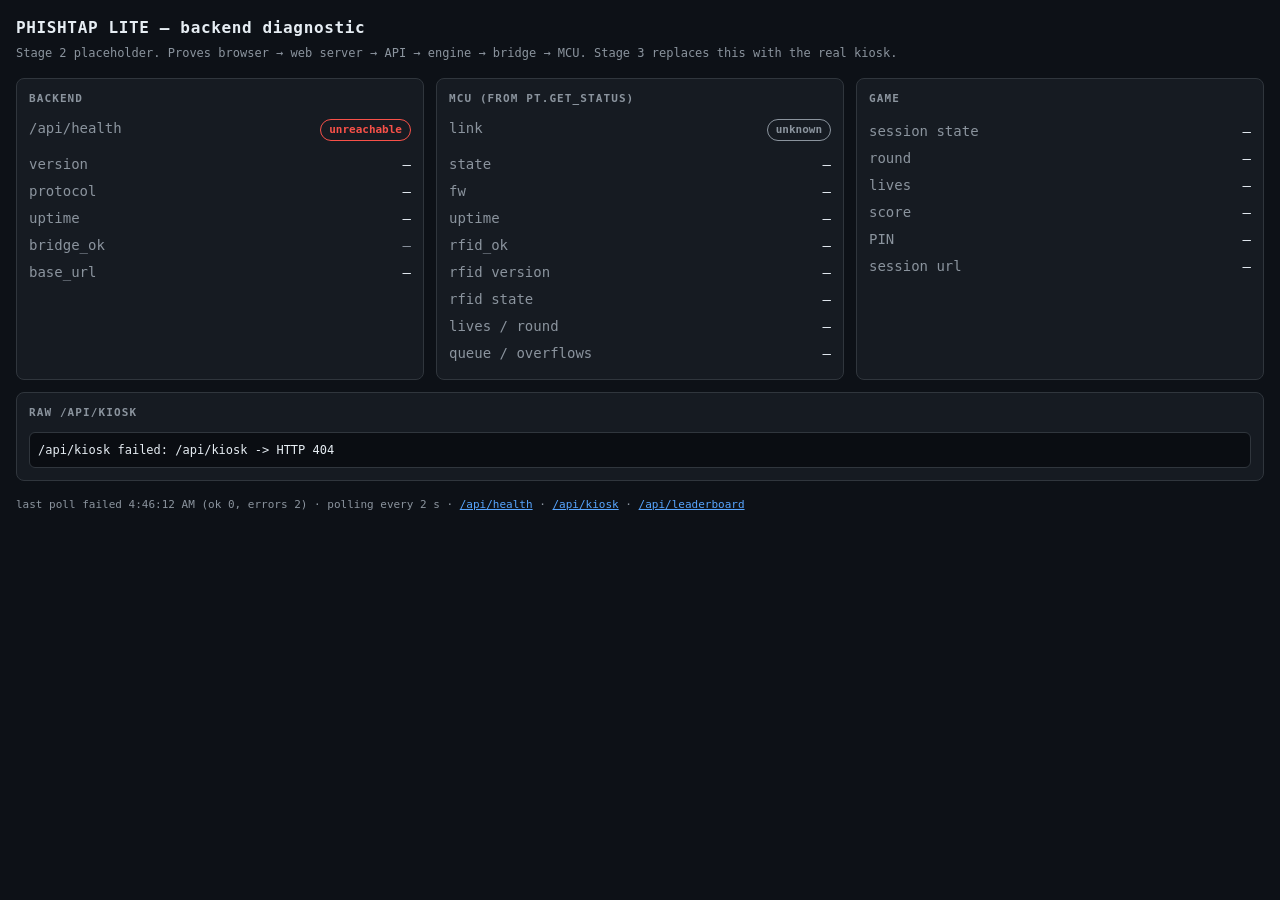
==== assets/index.html @ 0029d261 "add a diagnostic page so the backend can be verified before the frontend the web ui brick starts fin" ====
<!DOCTYPE html>
<html lang="en">
<head>
<meta charset="utf-8">
<meta name="viewport" content="width=device-width, initial-scale=1">
<title>PhishTap Lite — backend diagnostic</title>
<!--
  STAGE 2 DIAGNOSTIC PLACEHOLDER.

  This is NOT the kiosk. Stage 3 replaces it with the real attract-mode screen,
  QR code and leaderboard. It exists for one reason: to prove the whole backend
  stack works end to end before any frontend is built on top of it.

  What it exercises, in order:
    browser  ->  WebUI brick (FastAPI + Uvicorn, port 7000)
             ->  /api/health and /api/kiosk
             ->  ApiService  ->  GameEngine  ->  BridgePort
             ->  arduino.app_utils.Bridge.call  ->  arduino-router
             ->  the MCU's provide_safe handler  ->  back again

  If the MCU panel below shows a real state and a non-zero uptime, every one of
  those hops is working. If it shows "no link", the failure is in the bridge or
  the firmware, not in the web layer.

  Deliberately self-contained: no CDN, no external font, no build step. The
  architecture forbids external requests (docs/ARCHITECTURE.md §7) and a
  diagnostic that needs internet to load is useless at an offline demo.
-->
<style>
  :root {
    --bg: #0d1117; --panel: #161b22; --border: #30363d;
    --fg: #e6edf3; --dim: #8b949e;
    --ok: #3fb950; --bad: #f85149; --warn: #d29922; --accent: #58a6ff;
  }
  * { box-sizing: border-box; }
  body {
    margin: 0; padding: 16px; background: var(--bg); color: var(--fg);
    font: 14px/1.5 ui-monospace, SFMono-Regular, Menlo, Consolas, monospace;
  }
  h1 { font-size: 16px; margin: 0 0 4px; letter-spacing: .04em; }
  .sub { color: var(--dim); font-size: 12px; margin-bottom: 16px; }
  .grid { display: grid; gap: 12px; grid-template-columns: repeat(auto-fit, minmax(320px, 1fr)); }
  .card { background: var(--panel); border: 1px solid var(--border); border-radius: 8px; padding: 12px; }
  .card h2 {
    font-size: 11px; text-transform: uppercase; letter-spacing: .1em;
    color: var(--dim); margin: 0 0 10px; font-weight: 600;
  }
  .big { font-size: 22px; font-weight: 700; }
  .ok   { color: var(--ok); }
  .bad  { color: var(--bad); }
  .warn { color: var(--warn); }
  .dim  { color: var(--dim); }
  table { width: 100%; border-collapse: collapse; }
  td { padding: 3px 0; vertical-align: top; }
  td:first-child { color: var(--dim); white-space: nowrap; padding-right: 12px; }
  td:last-child { text-align: right; word-break: break-all; }
  pre {
    margin: 0; padding: 8px; background: #0a0d12; border: 1px solid var(--border);
    border-radius: 6px; overflow: auto; max-height: 320px;
    font-size: 12px; white-space: pre-wrap; word-break: break-word;
  }
  .pill {
    display: inline-block; padding: 2px 8px; border-radius: 999px;
    border: 1px solid currentColor; font-size: 11px; font-weight: 700;
  }
  .foot { margin-top: 16px; color: var(--dim); font-size: 11px; }
  a { color: var(--accent); }
  .row { display: flex; justify-content: space-between; align-items: baseline; gap: 8px; }
</style>
</head>
<body>

<h1>PHISHTAP LITE &mdash; backend diagnostic</h1>
<div class="sub">
  Stage 2 placeholder. Proves browser &rarr; web server &rarr; API &rarr; engine
  &rarr; bridge &rarr; MCU. Stage 3 replaces this with the real kiosk.
</div>

<div class="grid">

  <div class="card">
    <h2>Backend</h2>
    <div class="row">
      <span class="dim">/api/health</span>
      <span id="health-state" class="pill dim">waiting</span>
    </div>
    <table style="margin-top:10px">
      <tr><td>version</td><td id="h-version">&mdash;</td></tr>
      <tr><td>protocol</td><td id="h-proto">&mdash;</td></tr>
      <tr><td>uptime</td><td id="h-uptime">&mdash;</td></tr>
      <tr><td>bridge_ok</td><td id="h-bridge">&mdash;</td></tr>
      <tr><td>base_url</td><td id="h-baseurl">&mdash;</td></tr>
    </table>
  </div>

  <div class="card">
    <h2>MCU (from pt.get_status)</h2>
    <div class="row">
      <span class="dim">link</span>
      <span id="mcu-link" class="pill dim">unknown</span>
    </div>
    <table style="margin-top:10px">
      <tr><td>state</td><td id="m-state">&mdash;</td></tr>
      <tr><td>fw</td><td id="m-fw">&mdash;</td></tr>
      <tr><td>uptime</td><td id="m-uptime">&mdash;</td></tr>
      <tr><td>rfid_ok</td><td id="m-rfid">&mdash;</td></tr>
      <tr><td>rfid version</td><td id="m-rfidver">&mdash;</td></tr>
      <tr><td>rfid state</td><td id="m-rfidstate">&mdash;</td></tr>
      <tr><td>lives / round</td><td id="m-lives">&mdash;</td></tr>
      <tr><td>queue / overflows</td><td id="m-queue">&mdash;</td></tr>
    </table>
  </div>

  <div class="card">
    <h2>Game</h2>
    <table>
      <tr><td>session state</td><td id="g-state">&mdash;</td></tr>
      <tr><td>round</td><td id="g-round">&mdash;</td></tr>
      <tr><td>lives</td><td id="g-lives">&mdash;</td></tr>
      <tr><td>score</td><td id="g-score">&mdash;</td></tr>
      <tr><td>PIN</td><td id="g-pin">&mdash;</td></tr>
      <tr><td>session url</td><td id="g-url">&mdash;</td></tr>
    </table>
  </div>

  <div class="card" style="grid-column: 1 / -1">
    <h2>Raw /api/kiosk</h2>
    <pre id="raw">waiting for the first response&hellip;</pre>
  </div>

</div>

<div class="foot">
  <span id="last-poll">never polled</span> &middot;
  polling every 2 s &middot;
  <a href="/api/health" target="_blank">/api/health</a> &middot;
  <a href="/api/kiosk" target="_blank">/api/kiosk</a> &middot;
  <a href="/api/leaderboard" target="_blank">/api/leaderboard</a>
</div>

<script>
"use strict";

// Everything is defensive: a missing field must render as a dash, never throw.
// A diagnostic page that blanks out on an unexpected payload shape is worse than
// no diagnostic page, because it hides the very thing being diagnosed.
function $(id) { return document.getElementById(id); }

function text(id, value) {
  var el = $(id);
  if (!el) return;
  el.textContent = (value === undefined || value === null || value === "") ? "\u2014" : String(value);
}

function pill(id, label, cls) {
  var el = $(id);
  if (!el) return;
  el.textContent = label;
  el.className = "pill " + cls;
}

function bool(id, value, goodWord, badWord) {
  var el = $(id);
  if (!el) return;
  if (value === true)       { el.textContent = goodWord || "yes"; el.className = "ok"; }
  else if (value === false) { el.textContent = badWord  || "no";  el.className = "bad"; }
  else                      { el.textContent = "\u2014";          el.className = "dim"; }
}

function fmtUptime(ms) {
  if (typeof ms !== "number") return null;
  var s = Math.floor(ms / 1000);
  var m = Math.floor(s / 60);
  s = s % 60;
  return m > 0 ? (m + "m " + s + "s") : (s + "s");
}

var pollCount = 0;
var errorCount = 0;

async function getJSON(url) {
  var res = await fetch(url, { cache: "no-store" });
  if (!res.ok) throw new Error(url + " -> HTTP " + res.status);
  return res.json();
}

async function pollHealth() {
  try {
    var d = await getJSON("/api/health");
    // The API envelope is {ok, data} or {ok:false, err}; unwrap defensively.
    var h = (d && d.data) ? d.data : d;
    pollCount++;
    pill("health-state", "reachable", "ok");
    text("h-version", h.version);
    text("h-proto", h.proto);
    text("h-uptime", (typeof h.uptime_s === "number") ? (h.uptime_s + " s") : null);
    bool("h-bridge", h.bridge_ok, "LINK UP", "NO LINK");
    text("h-baseurl", h.base_url);
    return h;
  } catch (e) {
    errorCount++;
    pill("health-state", "unreachable", "bad");
    text("h-version", null); text("h-proto", null); text("h-uptime", null);
    bool("h-bridge", null); text("h-baseurl", null);
    $("raw").textContent = "/api/health failed: " + e.message;
    return null;
  }
}

async function pollKiosk() {
  try {
    var d = await getJSON("/api/kiosk");
    var k = (d && d.data) ? d.data : d;

    $("raw").textContent = JSON.stringify(k, null, 2);

    // MCU block. `mcu` is whatever pt.get_status returned, mirrored by the engine.
    var m = k.mcu || k.status || {};
    var linkUp = (m.state !== undefined) || (k.bridge_ok === true);
    if (m.state) {
      pill("mcu-link", "LINK UP", "ok");
    } else if (k.bridge_ok === false) {
      pill("mcu-link", "NO LINK", "bad");
    } else {
      pill("mcu-link", "no data", "warn");
    }

    text("m-state", m.state);
    text("m-fw", m.fw);
    text("m-uptime", fmtUptime(m.uptime_ms));
    bool("m-rfid", m.rfid_ok, "ok", "FAULT");
    if (m.rfid_version !== undefined && m.rfid_version !== null) {
      var ver = Number(m.rfid_version).toString(16).toUpperCase();
      text("m-rfidver", "0x" + (ver.length < 2 ? "0" + ver : ver) +
           (m.rfid_version_documented ? "" : "  (clone die)"));
    } else {
      text("m-rfidver", null);
    }
    text("m-rfidstate", m.rfid_state);
    text("m-lives", (m.lives !== undefined) ? (m.lives + " / " + (m.round || 0)) : null);
    text("m-queue", (m.queue_len !== undefined)
         ? (m.queue_len + " / " + (m.overflows || 0) + " ovf") : null);

    // Game block.
    text("g-state", k.state);
    text("g-round", k.round);
    text("g-lives", k.lives);
    text("g-score", k.score);
    var s = k.session || {};
    text("g-pin", s.pin);
    text("g-url", s.url);

    $("last-poll").textContent = "last poll " + new Date().toLocaleTimeString() +
      "  (ok " + pollCount + ", errors " + errorCount + ")";
  } catch (e) {
    errorCount++;
    $("raw").textContent = "/api/kiosk failed: " + e.message;
    $("last-poll").textContent = "last poll failed " + new Date().toLocaleTimeString() +
      "  (ok " + pollCount + ", errors " + errorCount + ")";
  }
}

async function tick() {
  await pollHealth();
  await pollKiosk();
}

tick();
setInterval(tick, 2000);
</script>

</body>
</html>
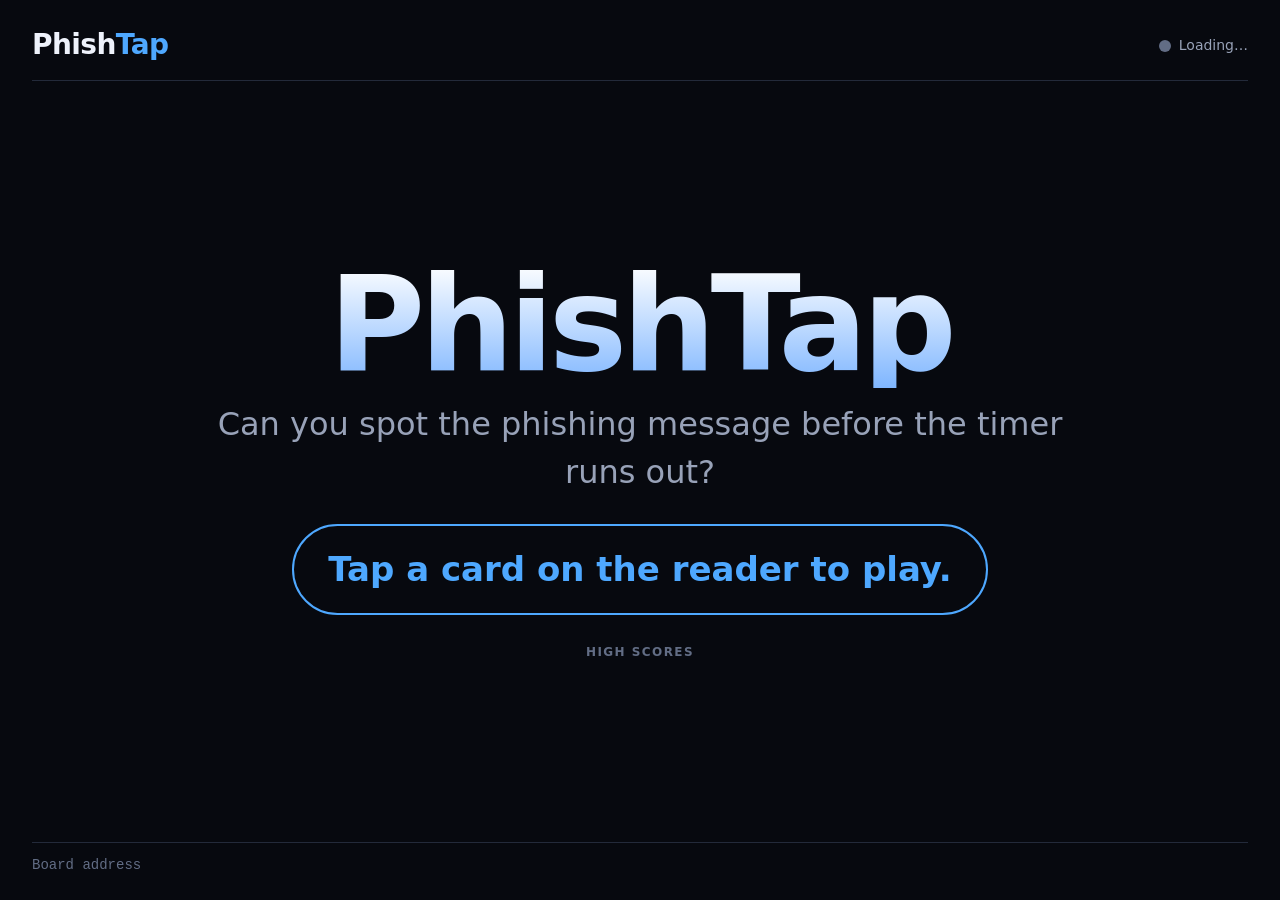
==== commit 7ce4acc5: "build the frontend: kiosk, game, review, join and admin five pages, a shared stylesheet, a strings f" ====
--- a/assets/index.html
+++ b/assets/index.html
@@ -3,271 +3,329 @@
 <head>
 <meta charset="utf-8">
 <meta name="viewport" content="width=device-width, initial-scale=1">
-<title>PhishTap Lite — backend diagnostic</title>
+<title>PhishTap — console</title>
+<meta name="robots" content="noindex, nofollow">
 <!--
-  STAGE 2 DIAGNOSTIC PLACEHOLDER.
-
-  This is NOT the kiosk. Stage 3 replaces it with the real attract-mode screen,
-  QR code and leaderboard. It exists for one reason: to prove the whole backend
-  stack works end to end before any frontend is built on top of it.
-
-  What it exercises, in order:
-    browser  ->  WebUI brick (FastAPI + Uvicorn, port 7000)
-             ->  /api/health and /api/kiosk
-             ->  ApiService  ->  GameEngine  ->  BridgePort
-             ->  arduino.app_utils.Bridge.call  ->  arduino-router
-             ->  the MCU's provide_safe handler  ->  back again
-
-  If the MCU panel below shows a real state and a non-zero uptime, every one of
-  those hops is working. If it shows "no link", the failure is in the bridge or
-  the firmware, not in the web layer.
-
-  Deliberately self-contained: no CDN, no external font, no build step. The
-  architecture forbids external requests (docs/ARCHITECTURE.md §7) and a
-  diagnostic that needs internet to load is useless at an offline demo.
+  PhishTap Lite — KIOSK PAGE.
+
+  This is the laptop screen the audience watches. It is served as index.html
+  because the WebUI brick requires an index.html in its assets directory and
+  raises RuntimeError at startup without one.
+
+  It has four jobs, in order of importance:
+    1. Show a QR code and PIN so a phone can join.
+    2. Mirror the live game so the audience can follow along.
+    3. Say loudly when the console is not responding, because a silent black
+       screen at a demo reads as "their project is broken" rather than "the
+       board is unplugged".
+    4. Look like an arcade cabinet, not a dashboard.
+
+  All state arrives over Socket.IO in the "kiosk" room, with REST /api/kiosk as
+  the fallback and as the initial paint. The page works with the socket entirely
+  unavailable; it just polls instead.
+
+  No external requests. No CDN. See LICENSES.md for the vendored libraries.
 -->
+<link rel="stylesheet" href="css/app.css">
 <style>
-  :root {
-    --bg: #0d1117; --panel: #161b22; --border: #30363d;
-    --fg: #e6edf3; --dim: #8b949e;
-    --ok: #3fb950; --bad: #f85149; --warn: #d29922; --accent: #58a6ff;
-  }
-  * { box-sizing: border-box; }
-  body {
-    margin: 0; padding: 16px; background: var(--bg); color: var(--fg);
-    font: 14px/1.5 ui-monospace, SFMono-Regular, Menlo, Consolas, monospace;
-  }
-  h1 { font-size: 16px; margin: 0 0 4px; letter-spacing: .04em; }
-  .sub { color: var(--dim); font-size: 12px; margin-bottom: 16px; }
-  .grid { display: grid; gap: 12px; grid-template-columns: repeat(auto-fit, minmax(320px, 1fr)); }
-  .card { background: var(--panel); border: 1px solid var(--border); border-radius: 8px; padding: 12px; }
-  .card h2 {
-    font-size: 11px; text-transform: uppercase; letter-spacing: .1em;
-    color: var(--dim); margin: 0 0 10px; font-weight: 600;
-  }
-  .big { font-size: 22px; font-weight: 700; }
-  .ok   { color: var(--ok); }
-  .bad  { color: var(--bad); }
-  .warn { color: var(--warn); }
-  .dim  { color: var(--dim); }
-  table { width: 100%; border-collapse: collapse; }
-  td { padding: 3px 0; vertical-align: top; }
-  td:first-child { color: var(--dim); white-space: nowrap; padding-right: 12px; }
-  td:last-child { text-align: right; word-break: break-all; }
-  pre {
-    margin: 0; padding: 8px; background: #0a0d12; border: 1px solid var(--border);
-    border-radius: 6px; overflow: auto; max-height: 320px;
-    font-size: 12px; white-space: pre-wrap; word-break: break-word;
-  }
-  .pill {
-    display: inline-block; padding: 2px 8px; border-radius: 999px;
-    border: 1px solid currentColor; font-size: 11px; font-weight: 700;
-  }
-  .foot { margin-top: 16px; color: var(--dim); font-size: 11px; }
-  a { color: var(--accent); }
-  .row { display: flex; justify-content: space-between; align-items: baseline; gap: 8px; }
+  /* ── Kiosk-specific ──────────────────────────────────────────────────────
+   * Type is scaled up hard. This page is read from three metres away by people
+   * standing, on a laptop that is probably at 1366x768 and probably has a
+   * reflection on it. Anything under about 18px is decoration.
+   */
+  body { font-size: 18px; }
+
+  .kiosk {
+    min-height: 100vh;
+    display: flex;
+    flex-direction: column;
+    padding: 24px 32px;
+    gap: 20px;
+  }
+
+  .kiosk-head {
+    display: flex;
+    justify-content: space-between;
+    align-items: center;
+    gap: 16px;
+    border-bottom: 1px solid var(--border);
+    padding-bottom: 14px;
+  }
+
+  .kiosk-brand { font-size: 28px; font-weight: 800; letter-spacing: -0.02em; }
+  .kiosk-brand span { color: var(--accent); }
+
+  .kiosk-body { flex: 1; display: flex; align-items: center; justify-content: center; }
+
+  .kiosk-foot {
+    display: flex;
+    justify-content: space-between;
+    align-items: center;
+    gap: 16px;
+    border-top: 1px solid var(--border);
+    padding-top: 12px;
+    font-size: 14px;
+    color: var(--fg-faint);
+    font-family: var(--font-mono);
+  }
+
+  /* Attract mode */
+  .attract { text-align: center; max-width: 900px; }
+  .attract-title {
+    font-size: clamp(56px, 11vw, 132px);
+    font-weight: 900;
+    letter-spacing: -0.04em;
+    line-height: 0.95;
+    margin: 0;
+    background: linear-gradient(180deg, #ffffff 0%, #7fb6ff 100%);
+    -webkit-background-clip: text;
+    background-clip: text;
+    color: transparent;
+  }
+  .attract-tag { font-size: clamp(20px, 2.6vw, 32px); color: var(--fg-dim); margin: 12px 0 28px; }
+  .attract-cta {
+    display: inline-block;
+    font-size: clamp(22px, 3vw, 34px);
+    font-weight: 800;
+    padding: 18px 34px;
+    border-radius: 999px;
+    border: 2px solid var(--accent);
+    color: var(--accent);
+  }
+
+  /* Join panel: QR + PIN side by side */
+  .join {
+    display: grid;
+    grid-template-columns: auto auto;
+    gap: 40px;
+    align-items: center;
+    justify-content: center;
+  }
+  @media (max-width: 820px) { .join { grid-template-columns: 1fr; gap: 24px; } }
+
+  .qr-box {
+    background: #fff;
+    padding: 16px;
+    border-radius: var(--radius-lg);
+    line-height: 0;
+  }
+  .qr-box img, .qr-box canvas { display: block; }
+  .qr-fallback {
+    line-height: 1.4;
+    color: #111;
+    font-family: var(--font-mono);
+    font-size: 13px;
+    max-width: 240px;
+    word-break: break-all;
+  }
+
+  .pin-panel { text-align: left; }
+  .pin-label { font-size: 20px; color: var(--fg-dim); text-transform: uppercase; letter-spacing: 0.1em; }
+  .pin-digits {
+    font-size: clamp(56px, 9vw, 96px);
+    font-weight: 900;
+    letter-spacing: 0.14em;
+    font-family: var(--font-mono);
+    color: var(--warn);
+    line-height: 1.1;
+  }
+  .pin-expiry { font-size: 18px; color: var(--fg-dim); margin-top: 8px; }
+
+  /* Live game mirror */
+  .mirror { width: 100%; max-width: 1000px; }
+  .mirror-stats {
+    display: grid;
+    grid-template-columns: repeat(3, 1fr);
+    gap: 16px;
+    margin-bottom: 24px;
+  }
+  .stat {
+    background: var(--bg-raised);
+    border: 1px solid var(--border);
+    border-radius: var(--radius-lg);
+    padding: 16px 20px;
+    text-align: center;
+  }
+  .stat-k { font-size: 14px; text-transform: uppercase; letter-spacing: 0.1em; color: var(--fg-faint); }
+  .stat-v { font-size: clamp(36px, 5vw, 56px); font-weight: 900; line-height: 1.1; font-variant-numeric: tabular-nums; }
+  .stat-v.lives { color: var(--phish); letter-spacing: 0.08em; }
+
+  .mirror-msg {
+    background: var(--bg-raised);
+    border: 1px solid var(--border);
+    border-left: 6px solid var(--accent);
+    border-radius: var(--radius-lg);
+    padding: 20px 24px;
+    max-height: 46vh;
+    overflow: auto;
+  }
+  .mirror-msg-head { display: flex; justify-content: space-between; gap: 12px; margin-bottom: 10px; }
+  .mirror-sender { font-weight: 700; font-size: 20px; }
+  .mirror-subject { color: var(--fg-dim); font-size: 18px; margin-bottom: 12px; }
+  .mirror-body { font-size: 20px; line-height: 1.55; white-space: pre-wrap; word-break: break-word; }
+
+  /* Game over */
+  .over { text-align: center; }
+  .over-score {
+    font-size: clamp(80px, 16vw, 190px);
+    font-weight: 900;
+    line-height: 0.9;
+    color: var(--warn);
+    font-variant-numeric: tabular-nums;
+  }
+  .over-who { font-size: clamp(24px, 3.4vw, 40px); margin-top: 8px; }
+  .over-why { font-size: 20px; color: var(--fg-dim); margin-top: 12px; }
+
+  /* Leaderboard */
+  .board { width: 100%; max-width: 720px; margin: 28px auto 0; }
+  .board-row {
+    display: grid;
+    grid-template-columns: 48px 1fr auto;
+    gap: 12px;
+    align-items: center;
+    padding: 10px 14px;
+    border-radius: var(--radius);
+    font-size: 20px;
+  }
+  .board-row:nth-child(odd) { background: rgba(255,255,255,0.03); }
+  .board-rank { color: var(--fg-faint); font-weight: 800; font-variant-numeric: tabular-nums; }
+  .board-row:first-child .board-rank { color: var(--warn); }
+  .board-name { font-weight: 700; overflow: hidden; text-overflow: ellipsis; white-space: nowrap; }
+  .board-score { font-family: var(--font-mono); font-weight: 800; font-variant-numeric: tabular-nums; }
+
+  /* Status dot in the header */
+  .link-dot {
+    display: inline-block;
+    width: 12px; height: 12px;
+    border-radius: 50%;
+    background: var(--safe);
+    margin-right: 8px;
+    vertical-align: middle;
+  }
+  .link-dot.down { background: var(--phish); }
+  .link-dot.unknown { background: var(--fg-faint); }
+
+  .fault-banner {
+    font-size: 22px;
+    font-weight: 700;
+    padding: 16px 20px;
+    border-radius: var(--radius);
+    text-align: center;
+  }
+
+  /* Full-screen flash on a round result, so the audience sees the outcome even
+   * from the back of the room. Brief and colour-only: no text, because reading
+   * text from three metres away while it flashes is not possible anyway. */
+  .flash-overlay {
+    position: fixed;
+    inset: 0;
+    pointer-events: none;
+    opacity: 0;
+    z-index: 50;
+  }
+  .flash-overlay.good { background: var(--safe); animation: pt-flash 700ms ease-out; }
+  .flash-overlay.bad  { background: var(--phish); animation: pt-flash 700ms ease-out; }
 </style>
 </head>
 <body>
 
-<h1>PHISHTAP LITE &mdash; backend diagnostic</h1>
-<div class="sub">
-  Stage 2 placeholder. Proves browser &rarr; web server &rarr; API &rarr; engine
-  &rarr; bridge &rarr; MCU. Stage 3 replaces this with the real kiosk.
+<div class="kiosk">
+
+  <header class="kiosk-head">
+    <div class="kiosk-brand">Phish<span>Tap</span></div>
+    <div id="link-status" class="small muted">
+      <span id="link-dot" class="link-dot unknown"></span><span id="link-text">connecting…</span>
+    </div>
+  </header>
+
+  <!-- Hardware / link fault. Shown above everything else, because nothing else on
+       the page can be trusted while the console is unreachable. -->
+  <div id="fault" class="banner banner-error fault-banner is-hidden" role="alert"></div>
+
+  <main class="kiosk-body">
+
+    <!-- ATTRACT: no session -->
+    <section id="view-attract" class="attract is-hidden">
+      <h1 class="attract-title" id="attract-title">PhishTap</h1>
+      <p class="attract-tag" id="attract-tag"></p>
+      <div class="attract-cta pulse" id="attract-cta"></div>
+
+      <div class="board" id="board-wrap">
+        <div class="eyebrow center" id="board-title"></div>
+        <div id="board-list"></div>
+      </div>
+    </section>
+
+    <!-- JOIN: session created, waiting for a phone -->
+    <section id="view-join" class="is-hidden">
+      <div class="join">
+        <div>
+          <div class="qr-box" id="qr"></div>
+          <p class="hint center" id="qr-url" style="margin-top:12px; max-width:260px;"></p>
+        </div>
+        <div class="pin-panel">
+          <div class="pin-label" id="pin-label"></div>
+          <div class="pin-digits" id="pin-digits">----</div>
+          <div class="pin-expiry" id="pin-expiry"></div>
+          <p class="muted" id="join-hint" style="margin-top:20px; max-width:340px;"></p>
+        </div>
+      </div>
+    </section>
+
+    <!-- PLAYING: mirror the phone -->
+    <section id="view-play" class="mirror is-hidden">
+      <div class="mirror-stats">
+        <div class="stat">
+          <div class="stat-k" id="k-round"></div>
+          <div class="stat-v" id="v-round">0</div>
+        </div>
+        <div class="stat">
+          <div class="stat-k" id="k-lives"></div>
+          <div class="stat-v lives" id="v-lives">♥♥♥</div>
+        </div>
+        <div class="stat">
+          <div class="stat-k" id="k-score"></div>
+          <div class="stat-v" id="v-score">0</div>
+        </div>
+      </div>
+      <div class="mirror-msg">
+        <div class="mirror-msg-head">
+          <div class="mirror-sender" id="m-sender"></div>
+          <div class="pill pill-dim" id="m-channel"></div>
+        </div>
+        <div class="mirror-subject" id="m-subject"></div>
+        <div class="mirror-body" id="m-body"></div>
+      </div>
+      <p class="center muted" id="play-who" style="margin-top:16px;"></p>
+    </section>
+
+    <!-- OVER -->
+    <section id="view-over" class="over is-hidden">
+      <div class="eyebrow" id="over-eyebrow"></div>
+      <div class="over-score" id="over-score">0</div>
+      <div class="over-who" id="over-who"></div>
+      <div class="over-why" id="over-why"></div>
+      <div class="board" id="over-board-wrap">
+        <div class="eyebrow center" id="over-board-title"></div>
+        <div id="over-board-list"></div>
+      </div>
+    </section>
+
+  </main>
+
+  <footer class="kiosk-foot">
+    <span id="foot-left"></span>
+    <span id="foot-right"></span>
+  </footer>
+
 </div>
 
-<div class="grid">
-
-  <div class="card">
-    <h2>Backend</h2>
-    <div class="row">
-      <span class="dim">/api/health</span>
-      <span id="health-state" class="pill dim">waiting</span>
-    </div>
-    <table style="margin-top:10px">
-      <tr><td>version</td><td id="h-version">&mdash;</td></tr>
-      <tr><td>protocol</td><td id="h-proto">&mdash;</td></tr>
-      <tr><td>uptime</td><td id="h-uptime">&mdash;</td></tr>
-      <tr><td>bridge_ok</td><td id="h-bridge">&mdash;</td></tr>
-      <tr><td>base_url</td><td id="h-baseurl">&mdash;</td></tr>
-    </table>
-  </div>
-
-  <div class="card">
-    <h2>MCU (from pt.get_status)</h2>
-    <div class="row">
-      <span class="dim">link</span>
-      <span id="mcu-link" class="pill dim">unknown</span>
-    </div>
-    <table style="margin-top:10px">
-      <tr><td>state</td><td id="m-state">&mdash;</td></tr>
-      <tr><td>fw</td><td id="m-fw">&mdash;</td></tr>
-      <tr><td>uptime</td><td id="m-uptime">&mdash;</td></tr>
-      <tr><td>rfid_ok</td><td id="m-rfid">&mdash;</td></tr>
-      <tr><td>rfid version</td><td id="m-rfidver">&mdash;</td></tr>
-      <tr><td>rfid state</td><td id="m-rfidstate">&mdash;</td></tr>
-      <tr><td>lives / round</td><td id="m-lives">&mdash;</td></tr>
-      <tr><td>queue / overflows</td><td id="m-queue">&mdash;</td></tr>
-    </table>
-  </div>
-
-  <div class="card">
-    <h2>Game</h2>
-    <table>
-      <tr><td>session state</td><td id="g-state">&mdash;</td></tr>
-      <tr><td>round</td><td id="g-round">&mdash;</td></tr>
-      <tr><td>lives</td><td id="g-lives">&mdash;</td></tr>
-      <tr><td>score</td><td id="g-score">&mdash;</td></tr>
-      <tr><td>PIN</td><td id="g-pin">&mdash;</td></tr>
-      <tr><td>session url</td><td id="g-url">&mdash;</td></tr>
-    </table>
-  </div>
-
-  <div class="card" style="grid-column: 1 / -1">
-    <h2>Raw /api/kiosk</h2>
-    <pre id="raw">waiting for the first response&hellip;</pre>
-  </div>
-
-</div>
-
-<div class="foot">
-  <span id="last-poll">never polled</span> &middot;
-  polling every 2 s &middot;
-  <a href="/api/health" target="_blank">/api/health</a> &middot;
-  <a href="/api/kiosk" target="_blank">/api/kiosk</a> &middot;
-  <a href="/api/leaderboard" target="_blank">/api/leaderboard</a>
-</div>
-
-<script>
-"use strict";
-
-// Everything is defensive: a missing field must render as a dash, never throw.
-// A diagnostic page that blanks out on an unexpected payload shape is worse than
-// no diagnostic page, because it hides the very thing being diagnosed.
-function $(id) { return document.getElementById(id); }
-
-function text(id, value) {
-  var el = $(id);
-  if (!el) return;
-  el.textContent = (value === undefined || value === null || value === "") ? "\u2014" : String(value);
-}
-
-function pill(id, label, cls) {
-  var el = $(id);
-  if (!el) return;
-  el.textContent = label;
-  el.className = "pill " + cls;
-}
-
-function bool(id, value, goodWord, badWord) {
-  var el = $(id);
-  if (!el) return;
-  if (value === true)       { el.textContent = goodWord || "yes"; el.className = "ok"; }
-  else if (value === false) { el.textContent = badWord  || "no";  el.className = "bad"; }
-  else                      { el.textContent = "\u2014";          el.className = "dim"; }
-}
-
-function fmtUptime(ms) {
-  if (typeof ms !== "number") return null;
-  var s = Math.floor(ms / 1000);
-  var m = Math.floor(s / 60);
-  s = s % 60;
-  return m > 0 ? (m + "m " + s + "s") : (s + "s");
-}
-
-var pollCount = 0;
-var errorCount = 0;
-
-async function getJSON(url) {
-  var res = await fetch(url, { cache: "no-store" });
-  if (!res.ok) throw new Error(url + " -> HTTP " + res.status);
-  return res.json();
-}
-
-async function pollHealth() {
-  try {
-    var d = await getJSON("/api/health");
-    // The API envelope is {ok, data} or {ok:false, err}; unwrap defensively.
-    var h = (d && d.data) ? d.data : d;
-    pollCount++;
-    pill("health-state", "reachable", "ok");
-    text("h-version", h.version);
-    text("h-proto", h.proto);
-    text("h-uptime", (typeof h.uptime_s === "number") ? (h.uptime_s + " s") : null);
-    bool("h-bridge", h.bridge_ok, "LINK UP", "NO LINK");
-    text("h-baseurl", h.base_url);
-    return h;
-  } catch (e) {
-    errorCount++;
-    pill("health-state", "unreachable", "bad");
-    text("h-version", null); text("h-proto", null); text("h-uptime", null);
-    bool("h-bridge", null); text("h-baseurl", null);
-    $("raw").textContent = "/api/health failed: " + e.message;
-    return null;
-  }
-}
-
-async function pollKiosk() {
-  try {
-    var d = await getJSON("/api/kiosk");
-    var k = (d && d.data) ? d.data : d;
-
-    $("raw").textContent = JSON.stringify(k, null, 2);
-
-    // MCU block. `mcu` is whatever pt.get_status returned, mirrored by the engine.
-    var m = k.mcu || k.status || {};
-    var linkUp = (m.state !== undefined) || (k.bridge_ok === true);
-    if (m.state) {
-      pill("mcu-link", "LINK UP", "ok");
-    } else if (k.bridge_ok === false) {
-      pill("mcu-link", "NO LINK", "bad");
-    } else {
-      pill("mcu-link", "no data", "warn");
-    }
-
-    text("m-state", m.state);
-    text("m-fw", m.fw);
-    text("m-uptime", fmtUptime(m.uptime_ms));
-    bool("m-rfid", m.rfid_ok, "ok", "FAULT");
-    if (m.rfid_version !== undefined && m.rfid_version !== null) {
-      var ver = Number(m.rfid_version).toString(16).toUpperCase();
-      text("m-rfidver", "0x" + (ver.length < 2 ? "0" + ver : ver) +
-           (m.rfid_version_documented ? "" : "  (clone die)"));
-    } else {
-      text("m-rfidver", null);
-    }
-    text("m-rfidstate", m.rfid_state);
-    text("m-lives", (m.lives !== undefined) ? (m.lives + " / " + (m.round || 0)) : null);
-    text("m-queue", (m.queue_len !== undefined)
-         ? (m.queue_len + " / " + (m.overflows || 0) + " ovf") : null);
-
-    // Game block.
-    text("g-state", k.state);
-    text("g-round", k.round);
-    text("g-lives", k.lives);
-    text("g-score", k.score);
-    var s = k.session || {};
-    text("g-pin", s.pin);
-    text("g-url", s.url);
-
-    $("last-poll").textContent = "last poll " + new Date().toLocaleTimeString() +
-      "  (ok " + pollCount + ", errors " + errorCount + ")";
-  } catch (e) {
-    errorCount++;
-    $("raw").textContent = "/api/kiosk failed: " + e.message;
-    $("last-poll").textContent = "last poll failed " + new Date().toLocaleTimeString() +
-      "  (ok " + pollCount + ", errors " + errorCount + ")";
-  }
-}
-
-async function tick() {
-  await pollHealth();
-  await pollKiosk();
-}
-
-tick();
-setInterval(tick, 2000);
-</script>
-
+<div id="flash" class="flash-overlay"></div>
+
+<script src="libs/socket.io.min.js"></script>
+<script src="libs/qrcode.min.js"></script>
+<script src="js/strings.js"></script>
+<script src="js/common.js"></script>
+<script src="js/kiosk.js"></script>
 </body>
 </html>
--- a/assets/css/app.css
+++ b/assets/css/app.css
@@ -0,0 +1,353 @@
+/*
+ * PhishTap Lite — shared stylesheet.
+ *
+ * ONE FILE, FIVE PAGES. The kiosk is read from three metres away on a laptop;
+ * the game is held one-handed on a phone in a crowded room. Those are opposite
+ * constraints, so the shared layer is deliberately small — colour, type scale,
+ * spacing, buttons — and each page adds only what it needs.
+ *
+ * NO EXTERNAL ANYTHING. No webfont, no CDN, no icon sprite. docs/ARCHITECTURE.md
+ * §7 forbids external requests and the demo runs offline, so a Google Fonts link
+ * would not merely be slow, it would hang the page until the request timed out.
+ * The stack below is system fonts only.
+ *
+ * The palette is dark and saturated on purpose: it matches the blue LED matrix on
+ * the console, and a dark kiosk screen hides the bezel so the panel looks like
+ * part of the machine rather than a browser tab sitting next to it.
+ */
+
+:root {
+  /* Surfaces */
+  --bg:            #07090f;
+  --bg-raised:     #10141f;
+  --bg-sunken:     #04060b;
+  --border:        #232a3a;
+  --border-strong: #38415a;
+
+  /* Text */
+  --fg:            #eef2fb;
+  --fg-dim:        #98a2b8;
+  --fg-faint:      #626d85;
+
+  /* Accents. Phish is red and safe is green everywhere in the product, and that
+   * mapping never changes: a colour that means "danger" in one place and "go" in
+   * another would be actively confusing in a game about spotting danger. */
+  --phish:         #ff4d5e;
+  --phish-dim:     #7a1f28;
+  --safe:          #35d07f;
+  --safe-dim:      #14532d;
+  --accent:        #4ea8ff;
+  --accent-dim:    #14395e;
+  --warn:          #ffb020;
+  --warn-dim:      #5c3d05;
+
+  /* Type. A modular-ish scale; the kiosk overrides upward for distance reading. */
+  --fs-xs:   0.75rem;
+  --fs-sm:   0.875rem;
+  --fs-md:   1rem;
+  --fs-lg:   1.25rem;
+  --fs-xl:   1.75rem;
+  --fs-2xl:  2.5rem;
+  --fs-3xl:  3.5rem;
+
+  --radius:    10px;
+  --radius-lg: 16px;
+  --gap:       16px;
+
+  --font: system-ui, -apple-system, "Segoe UI", Roboto, "Helvetica Neue",
+          "Noto Sans", "Noto Sans Devanagari", Arial, sans-serif;
+  --font-mono: ui-monospace, SFMono-Regular, Menlo, Consolas,
+               "Liberation Mono", monospace;
+}
+
+/* ── Reset ────────────────────────────────────────────────────────────────
+ * Minimal and explicit rather than a wholesale reset. `box-sizing` and margin
+ * clearing are the two that actually bite; the rest is left to the browser so
+ * form controls keep their native behaviour, which matters on phones where a
+ * restyled input can lose the numeric keypad.
+ */
+*, *::before, *::after { box-sizing: border-box; }
+
+html, body {
+  margin: 0;
+  padding: 0;
+  min-height: 100%;
+}
+
+body {
+  background: var(--bg);
+  color: var(--fg);
+  font-family: var(--font);
+  font-size: var(--fs-md);
+  line-height: 1.5;
+  /* Phones: stop a double-tap from zooming the game mid-round, and stop iOS from
+   * inflating text on rotate. Both would break the countdown's layout. */
+  -webkit-text-size-adjust: 100%;
+  text-size-adjust: 100%;
+  overscroll-behavior: none;
+}
+
+h1, h2, h3 { margin: 0 0 0.5em; line-height: 1.2; font-weight: 700; }
+h1 { font-size: var(--fs-xl); }
+h2 { font-size: var(--fs-lg); }
+h3 { font-size: var(--fs-md); }
+p  { margin: 0 0 1em; }
+
+a { color: var(--accent); }
+
+/* ── Layout ─────────────────────────────────────────────────────────────── */
+
+.wrap {
+  width: 100%;
+  max-width: 640px;
+  margin: 0 auto;
+  padding: var(--gap);
+}
+
+.wrap-wide { max-width: 1100px; }
+
+.stack > * + * { margin-top: var(--gap); }
+
+.row {
+  display: flex;
+  gap: var(--gap);
+  align-items: center;
+}
+
+.row-between { justify-content: space-between; }
+.row-wrap { flex-wrap: wrap; }
+
+.grid-2 {
+  display: grid;
+  gap: var(--gap);
+  grid-template-columns: repeat(auto-fit, minmax(260px, 1fr));
+}
+
+.card {
+  background: var(--bg-raised);
+  border: 1px solid var(--border);
+  border-radius: var(--radius-lg);
+  padding: var(--gap);
+}
+
+.card-sunken { background: var(--bg-sunken); }
+
+.is-hidden, [hidden] { display: none !important; }
+
+.muted  { color: var(--fg-dim); }
+.faint  { color: var(--fg-faint); }
+.small  { font-size: var(--fs-sm); }
+.tiny   { font-size: var(--fs-xs); }
+.mono   { font-family: var(--font-mono); }
+.center { text-align: center; }
+.right  { text-align: right; }
+
+.eyebrow {
+  font-size: var(--fs-xs);
+  text-transform: uppercase;
+  letter-spacing: 0.12em;
+  color: var(--fg-faint);
+  font-weight: 700;
+}
+
+/* ── Buttons ──────────────────────────────────────────────────────────────
+ * Minimum 48px tall. That is the documented comfortable touch target, and this
+ * game is played standing up, one-handed, under time pressure — the two worst
+ * conditions for a small button.
+ */
+button, .btn {
+  font: inherit;
+  font-weight: 700;
+  color: var(--fg);
+  background: var(--bg-raised);
+  border: 1px solid var(--border-strong);
+  border-radius: var(--radius);
+  padding: 12px 20px;
+  min-height: 48px;
+  cursor: pointer;
+  transition: transform 60ms ease, background 120ms ease, opacity 120ms ease;
+  -webkit-tap-highlight-color: transparent;
+  touch-action: manipulation;   /* kills the 300ms tap delay on old mobile Safari */
+}
+
+button:hover:not(:disabled), .btn:hover:not(:disabled) { background: #171d2b; }
+button:active:not(:disabled), .btn:active:not(:disabled) { transform: scale(0.98); }
+
+button:disabled, .btn:disabled {
+  opacity: 0.45;
+  cursor: not-allowed;
+}
+
+/* Visible focus for keyboard users. Removed only for pointer interaction via
+ * :focus-visible, so a mouse click does not leave a ring but a tab does. */
+button:focus-visible, .btn:focus-visible, a:focus-visible, input:focus-visible {
+  outline: 3px solid var(--accent);
+  outline-offset: 2px;
+}
+
+.btn-phish {
+  background: var(--phish);
+  border-color: var(--phish);
+  color: #17040a;
+}
+.btn-phish:hover:not(:disabled) { background: #ff6b78; }
+
+.btn-safe {
+  background: var(--safe);
+  border-color: var(--safe);
+  color: #04170e;
+}
+.btn-safe:hover:not(:disabled) { background: #4ee395; }
+
+.btn-accent {
+  background: var(--accent);
+  border-color: var(--accent);
+  color: #04121f;
+}
+.btn-accent:hover:not(:disabled) { background: #6fbbff; }
+
+.btn-danger {
+  background: transparent;
+  border-color: var(--phish);
+  color: var(--phish);
+}
+.btn-danger:hover:not(:disabled) { background: var(--phish-dim); }
+
+.btn-ghost {
+  background: transparent;
+  border-color: var(--border);
+  color: var(--fg-dim);
+}
+
+.btn-block { display: block; width: 100%; }
+.btn-lg { font-size: var(--fs-lg); min-height: 64px; padding: 16px 24px; }
+
+/* ── Forms ──────────────────────────────────────────────────────────────── */
+
+label {
+  display: block;
+  font-size: var(--fs-sm);
+  font-weight: 600;
+  color: var(--fg-dim);
+  margin-bottom: 6px;
+}
+
+input[type="text"], input[type="password"], input[type="number"], input[type="tel"],
+select, textarea {
+  font: inherit;
+  width: 100%;
+  color: var(--fg);
+  background: var(--bg-sunken);
+  border: 1px solid var(--border-strong);
+  border-radius: var(--radius);
+  padding: 12px 14px;
+  min-height: 48px;
+}
+
+input:focus, select:focus, textarea:focus {
+  border-color: var(--accent);
+  outline: none;
+}
+
+input::placeholder, textarea::placeholder { color: var(--fg-faint); }
+
+.field + .field { margin-top: var(--gap); }
+
+.hint {
+  font-size: var(--fs-xs);
+  color: var(--fg-faint);
+  margin-top: 6px;
+}
+
+/* ── Banners ────────────────────────────────────────────────────────────── */
+
+.banner {
+  border-radius: var(--radius);
+  padding: 12px 14px;
+  border: 1px solid var(--border-strong);
+  background: var(--bg-raised);
+  font-size: var(--fs-sm);
+}
+
+.banner-error   { border-color: var(--phish); background: var(--phish-dim); color: #ffe3e6; }
+.banner-warn    { border-color: var(--warn);  background: var(--warn-dim);  color: #ffedc9; }
+.banner-ok      { border-color: var(--safe);  background: var(--safe-dim);  color: #d6ffe9; }
+.banner-info    { border-color: var(--accent); background: var(--accent-dim); color: #dcecff; }
+
+/* ── Pills and badges ───────────────────────────────────────────────────── */
+
+.pill {
+  display: inline-block;
+  padding: 3px 10px;
+  border-radius: 999px;
+  border: 1px solid currentColor;
+  font-size: var(--fs-xs);
+  font-weight: 700;
+  letter-spacing: 0.04em;
+  text-transform: uppercase;
+}
+
+.pill-phish { color: var(--phish); }
+.pill-safe  { color: var(--safe); }
+.pill-dim   { color: var(--fg-faint); }
+
+/* ── Tables (admin) ─────────────────────────────────────────────────────── */
+
+table.data {
+  width: 100%;
+  border-collapse: collapse;
+  font-size: var(--fs-sm);
+}
+
+table.data th, table.data td {
+  text-align: left;
+  padding: 8px 10px;
+  border-bottom: 1px solid var(--border);
+}
+
+table.data th {
+  font-size: var(--fs-xs);
+  text-transform: uppercase;
+  letter-spacing: 0.08em;
+  color: var(--fg-faint);
+  font-weight: 700;
+}
+
+table.data td.num, table.data th.num { text-align: right; font-variant-numeric: tabular-nums; }
+
+/* ── Utilities ──────────────────────────────────────────────────────────── */
+
+/* Respect a user who has asked the OS to reduce motion. The countdown bar is
+ * informative rather than decorative, so it stays; the pulses and flashes go. */
+@media (prefers-reduced-motion: reduce) {
+  *, *::before, *::after {
+    animation-duration: 0.001ms !important;
+    animation-iteration-count: 1 !important;
+    transition-duration: 0.001ms !important;
+  }
+}
+
+@keyframes pt-pulse {
+  0%, 100% { opacity: 1; }
+  50%      { opacity: 0.35; }
+}
+.pulse { animation: pt-pulse 1.4s ease-in-out infinite; }
+
+@keyframes pt-flash {
+  0%   { opacity: 0; }
+  15%  { opacity: 1; }
+  100% { opacity: 0; }
+}
+.flash { animation: pt-flash 600ms ease-out; }
+
+/* Screen-reader-only text. Used for the countdown, which is conveyed visually by
+ * a shrinking bar and must also be announced. */
+.sr-only {
+  position: absolute;
+  width: 1px; height: 1px;
+  padding: 0; margin: -1px;
+  overflow: hidden;
+  clip: rect(0, 0, 0, 0);
+  white-space: nowrap;
+  border: 0;
+}
